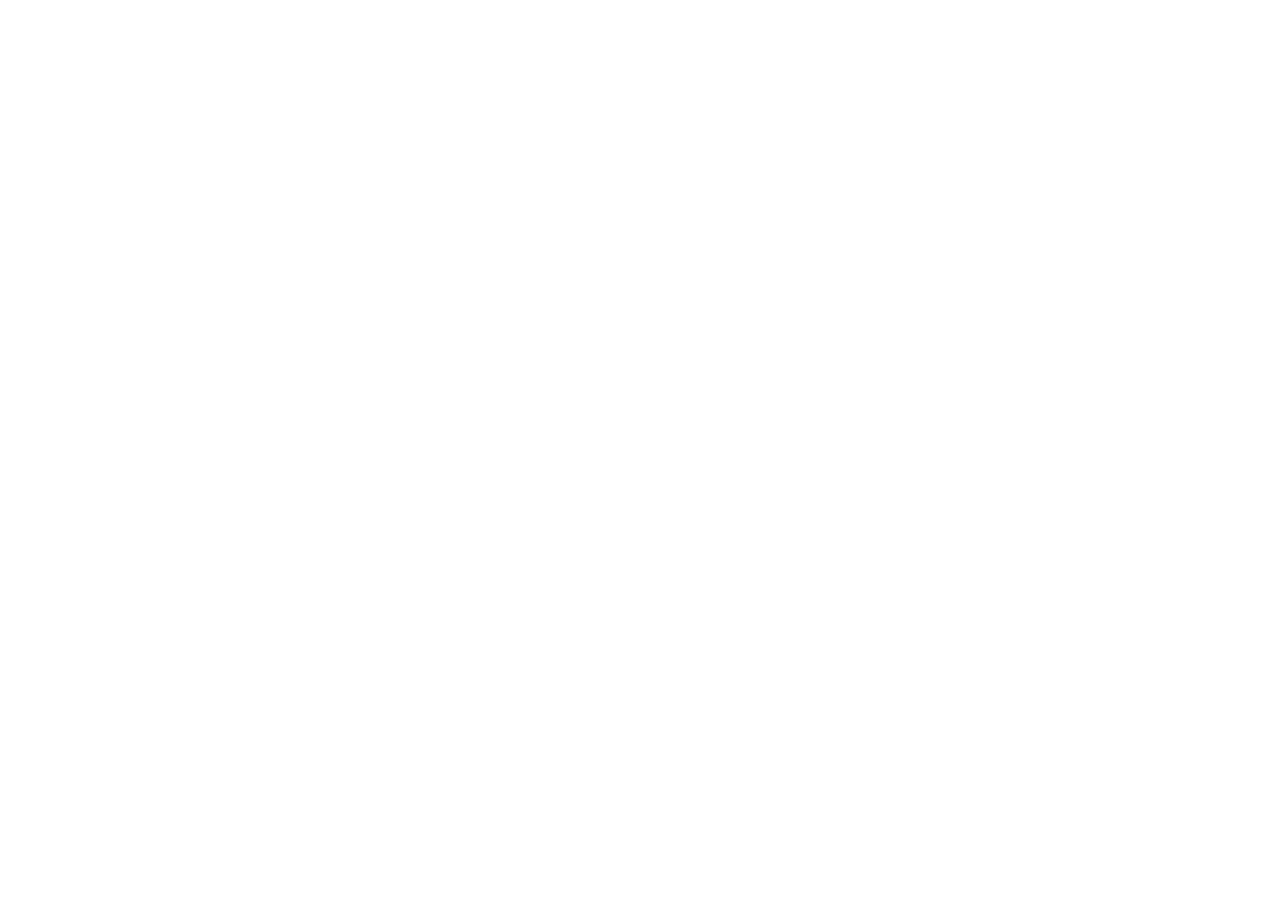
==== logIn.html @ 7a180b2b "add css style and some images" ====
<!DOCTYPE html>
<html lang="en">
<head>
    <meta charset="UTF-8">
    <meta http-equiv="X-UA-Compatible" content="IE=edge">
    <meta name="viewport" content="width=device-width, initial-scale=1.0">
    <title>Inicia Sesion</title>
</head>
<body>
    
</body>
</html>
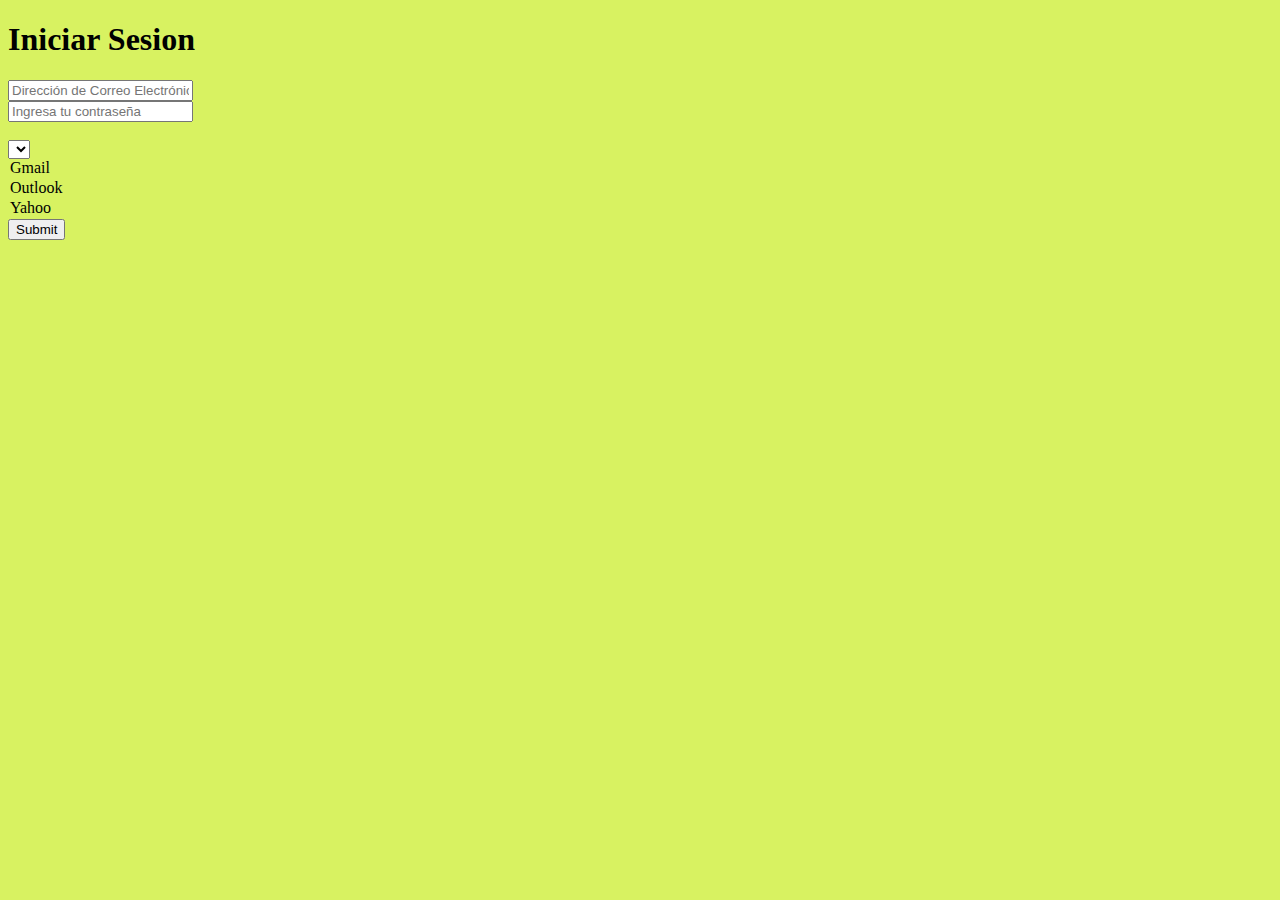
==== commit 3d1826e0: "change the login.html" ====
--- a/logIn.html
+++ b/logIn.html
@@ -1,12 +1,37 @@
 <!DOCTYPE html>
 <html lang="en">
+
 <head>
     <meta charset="UTF-8">
     <meta http-equiv="X-UA-Compatible" content="IE=edge">
     <meta name="viewport" content="width=device-width, initial-scale=1.0">
     <title>Inicia Sesion</title>
 </head>
+
 <body>
+    <body bgcolor="D8F261"> 
+    <h1> Iniciar Sesion </h1>
+
+    <Form>
+        <label for="Correo:"></label>
+        <input type="email" id="Correo" placeholder="Dirección de Correo Electrónico"> <br>
+        <label for="Contraseña:"></label>
+        <input type="password" id="Contraseña" placeholder="Ingresa tu contraseña"> <br>
+        <label for="Mail:"></label><br>
+        <select name="Mail"> </select> <br>
+            <option value="">Gmail</option>
+            <option value="">Outlook</option>
+            <option value="">Yahoo</option>
+
+    <input type="submit">
     
+    </Form>
+
+
+
+
+
+
 </body>
+
 </html>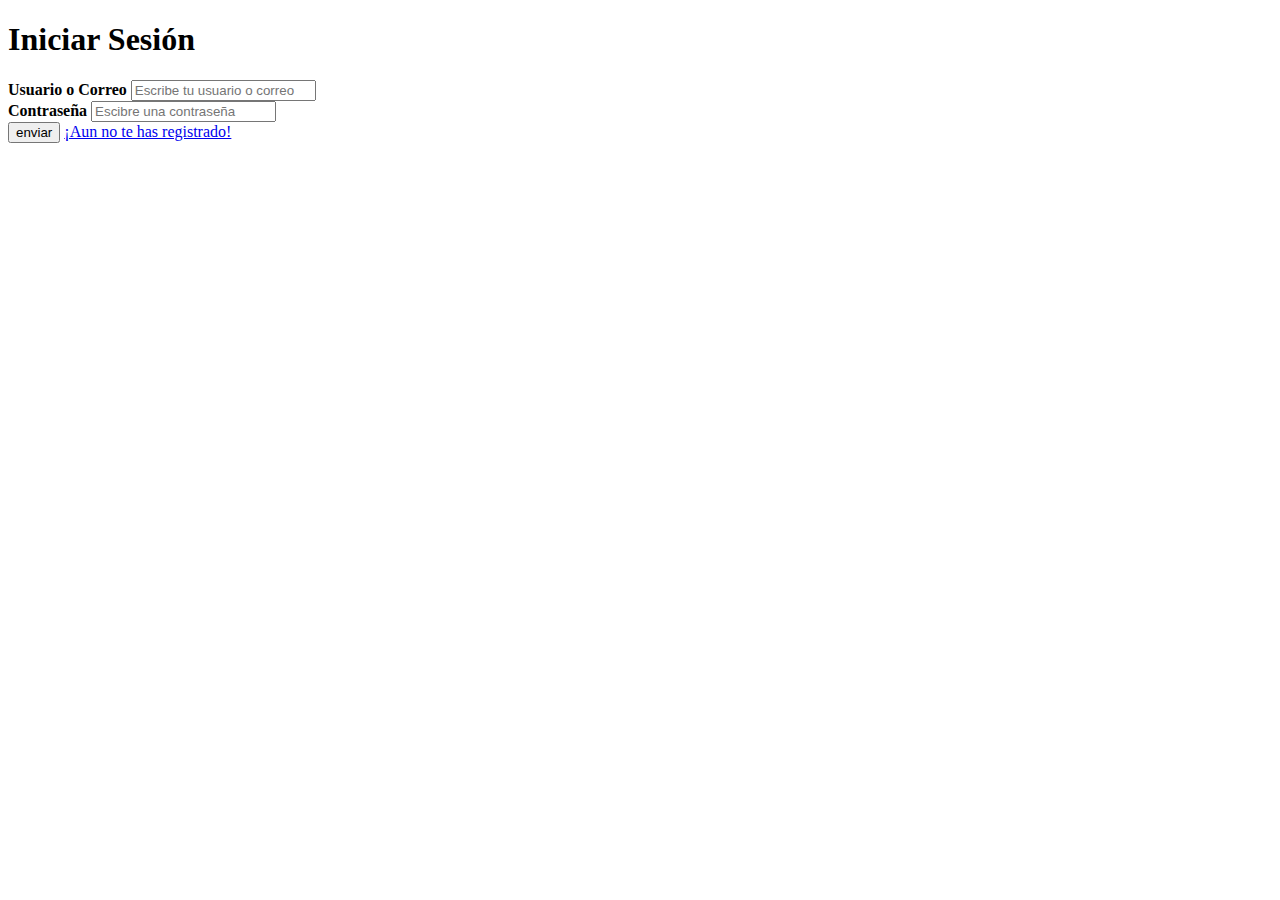
==== commit cf7f0275: "adding new features" ====
--- a/logIn.html
+++ b/logIn.html
@@ -1,37 +1,60 @@
-<!DOCTYPE html>
-<html lang="en">
-
-<head>
-    <meta charset="UTF-8">
-    <meta http-equiv="X-UA-Compatible" content="IE=edge">
-    <meta name="viewport" content="width=device-width, initial-scale=1.0">
-    <title>Inicia Sesion</title>
-</head>
-
-<body>
-    <body bgcolor="D8F261"> 
-    <h1> Iniciar Sesion </h1>
-
-    <Form>
-        <label for="Correo:"></label>
-        <input type="email" id="Correo" placeholder="Dirección de Correo Electrónico"> <br>
-        <label for="Contraseña:"></label>
-        <input type="password" id="Contraseña" placeholder="Ingresa tu contraseña"> <br>
-        <label for="Mail:"></label><br>
-        <select name="Mail"> </select> <br>
-            <option value="">Gmail</option>
-            <option value="">Outlook</option>
-            <option value="">Yahoo</option>
-
-    <input type="submit">
-    
-    </Form>
-
-
-
-
-
-
-</body>
-
+<!DOCTYPE html>
+<html lang="en">
+
+<head>
+    <meta charset="UTF-8">
+    <meta http-equiv="X-UA-Compatible" content="IE=edge">
+    <meta name="viewport" content="width=device-width, initial-scale=1.0">
+    <title>Inicia Sesion</title>
+</head>
+
+<body>
+    <h1> Iniciar Sesión </h1>
+
+    <Form>
+        <label for="usuario"
+        ><b>Usuario o Correo</b>
+        <input
+          id="usuario"
+          maxlength="20"
+          placeholder="Escribe tu usuario o correo"
+          type="text"
+        />
+      </label>
+      <br>
+      <label for="password"
+        ><b>Contraseña</b>
+        <input
+          id="password"
+          maxlength="20"
+          placeholder="Escibre una contraseña"
+          type="password"
+        />
+      </label>
+      <br>
+      <input type="button" value="enviar">
+      <a href="registro.html">¡Aun no te has registrado!</a>
+      
+
+        <!-- <label for="Correo:"></label>
+        <input type="email" id="Correo" placeholder="Dirección de Correo Electrónico"> <br>
+        <label for="Contraseña:"></label>
+        <input type="password" id="Contraseña" placeholder="Ingresa tu contraseña"> <br>
+        <label for="Mail:"></label><br>
+        <select name="Mail"> </select> <br>
+            <option value="">Gmail</option>
+            <option value="">Outlook</option>
+            <option value="">Yahoo</option> -->
+
+    
+    
+    </Form>
+
+
+
+
+
+
+</body>
+
 </html>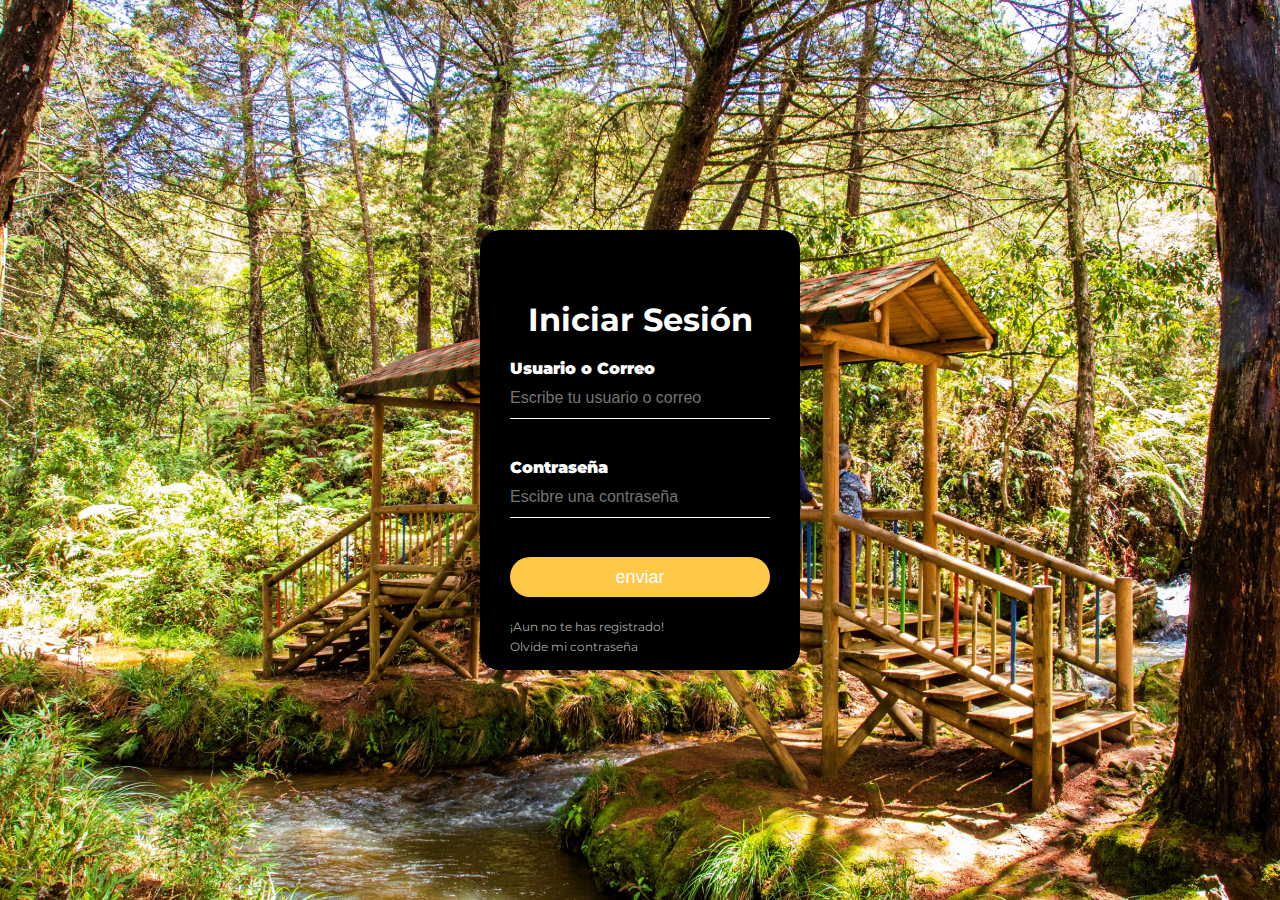
==== commit 26e75ad6: "login and registro modified css and html" ====
--- a/logIn.html
+++ b/logIn.html
@@ -1,42 +1,52 @@
 <!DOCTYPE html>
 <html lang="en">
+  <head>
+    <meta charset="UTF-8" />
+    <meta http-equiv="X-UA-Compatible" content="IE=edge" />
+    <meta name="viewport" content="width=device-width, initial-scale=1.0" />
+    <link rel="icon" href="imgs/icon.png" type="image/icon type" />
+    <link
+      href="https://fonts.googleapis.com/css2?family=Montserrat:wght@200;400&family=Roboto+Mono:wght@100&display=swap"
+      rel="stylesheet"
+    />
+    <link rel="stylesheet" href="css/logIn.css">
+    <title>Inicia Sesion</title>
+  </head>
 
-<head>
-    <meta charset="UTF-8">
-    <meta http-equiv="X-UA-Compatible" content="IE=edge">
-    <meta name="viewport" content="width=device-width, initial-scale=1.0">
-    <title>Inicia Sesion</title>
-</head>
+  <body>
+    <div class="box">
+      
+        <h1>Iniciar Sesión</h1> 
+      <form>
+        <label for="usuario"
+          ><b>Usuario o Correo</b>
+          <input
+            id="usuario"
+            maxlength="20"
+            placeholder="Escribe tu usuario o correo"
+            type="text"
+          />
+        </label>
+        <br />
+        <label for="password"
+          ><b>Contraseña</b>
+          <input
+            id="password"
+            maxlength="20"
+            placeholder="Escibre una contraseña"
+            type="password"
+          />
+        </label>
+        <br />
+        <input type="submit" value="enviar" />
+        <div>
+          <a href="registro.html">¡Aun no te has registrado!</a>
+          <a href="forgot.html">Olvide mi contraseña</a>
+        </div>
+    </div>
+    
 
-<body>
-    <h1> Iniciar Sesión </h1>
-
-    <Form>
-        <label for="usuario"
-        ><b>Usuario o Correo</b>
-        <input
-          id="usuario"
-          maxlength="20"
-          placeholder="Escribe tu usuario o correo"
-          type="text"
-        />
-      </label>
-      <br>
-      <label for="password"
-        ><b>Contraseña</b>
-        <input
-          id="password"
-          maxlength="20"
-          placeholder="Escibre una contraseña"
-          type="password"
-        />
-      </label>
-      <br>
-      <input type="button" value="enviar">
-      <a href="registro.html">¡Aun no te has registrado!</a>
-      
-
-        <!-- <label for="Correo:"></label>
+      <!-- <label for="Correo:"></label>
         <input type="email" id="Correo" placeholder="Dirección de Correo Electrónico"> <br>
         <label for="Contraseña:"></label>
         <input type="password" id="Contraseña" placeholder="Ingresa tu contraseña"> <br>
@@ -45,16 +55,6 @@
             <option value="">Gmail</option>
             <option value="">Outlook</option>
             <option value="">Yahoo</option> -->
-
-    
-    
-    </Form>
-
-
-
-
-
-
-</body>
-
-</html>+    </form>
+  </body>
+</html>
--- a/css/logIn.css
+++ b/css/logIn.css
@@ -0,0 +1,73 @@
+* {
+  margin: 0;
+  padding: 0;
+}
+html {
+  font-family: "Montserrat", sans-serif;
+}
+body {
+  background: url(../imgs/ParqueArvi.png) no-repeat center top;
+  background-size: cover;
+  height: 100vh;
+}
+.box {
+  width: 320px;
+  height: 440px;
+  background: #000;
+  border-radius: 20px;
+  top: 50%;
+  left: 50%;
+  position: absolute;
+  transform: translate(-50%, -50%);
+  box-sizing: border-box;
+  padding: 70px 30px;
+}
+.box h1{
+    margin: 0;
+    padding: 0 0 20px;
+    font-weight: bold;
+    display: block;
+    color: white;
+    text-align: center;
+}
+.box label{
+    margin: 0;
+    padding: 0;
+    font-weight: bold;
+    display: block;
+    color: white;
+}
+.box input{
+    width: 100%;
+    margin-bottom: 20px;
+}
+.box input[type ="text"],
+.box input[type ="password"],
+.box input[type ="email"]{
+    border: none;
+    border-bottom: 1px solid #fff;
+    background: transparent;
+    outline: none;
+    height: 40px;
+    color: #fff;
+    font-size: 16px;
+}
+.box input[type ="submit"]{
+    border: none;
+    outline: none;
+    background: #ffc847;
+    height: 40px;
+    color: #fff;
+    font-size: 18px;
+    border-radius: 20px;
+}
+.box a{
+    text-decoration: none;
+    font-size: 12px;
+    line-height: 20px;
+    color: darkgray;
+    display: block;
+}
+.box a:hover{
+    color: #fff;
+}